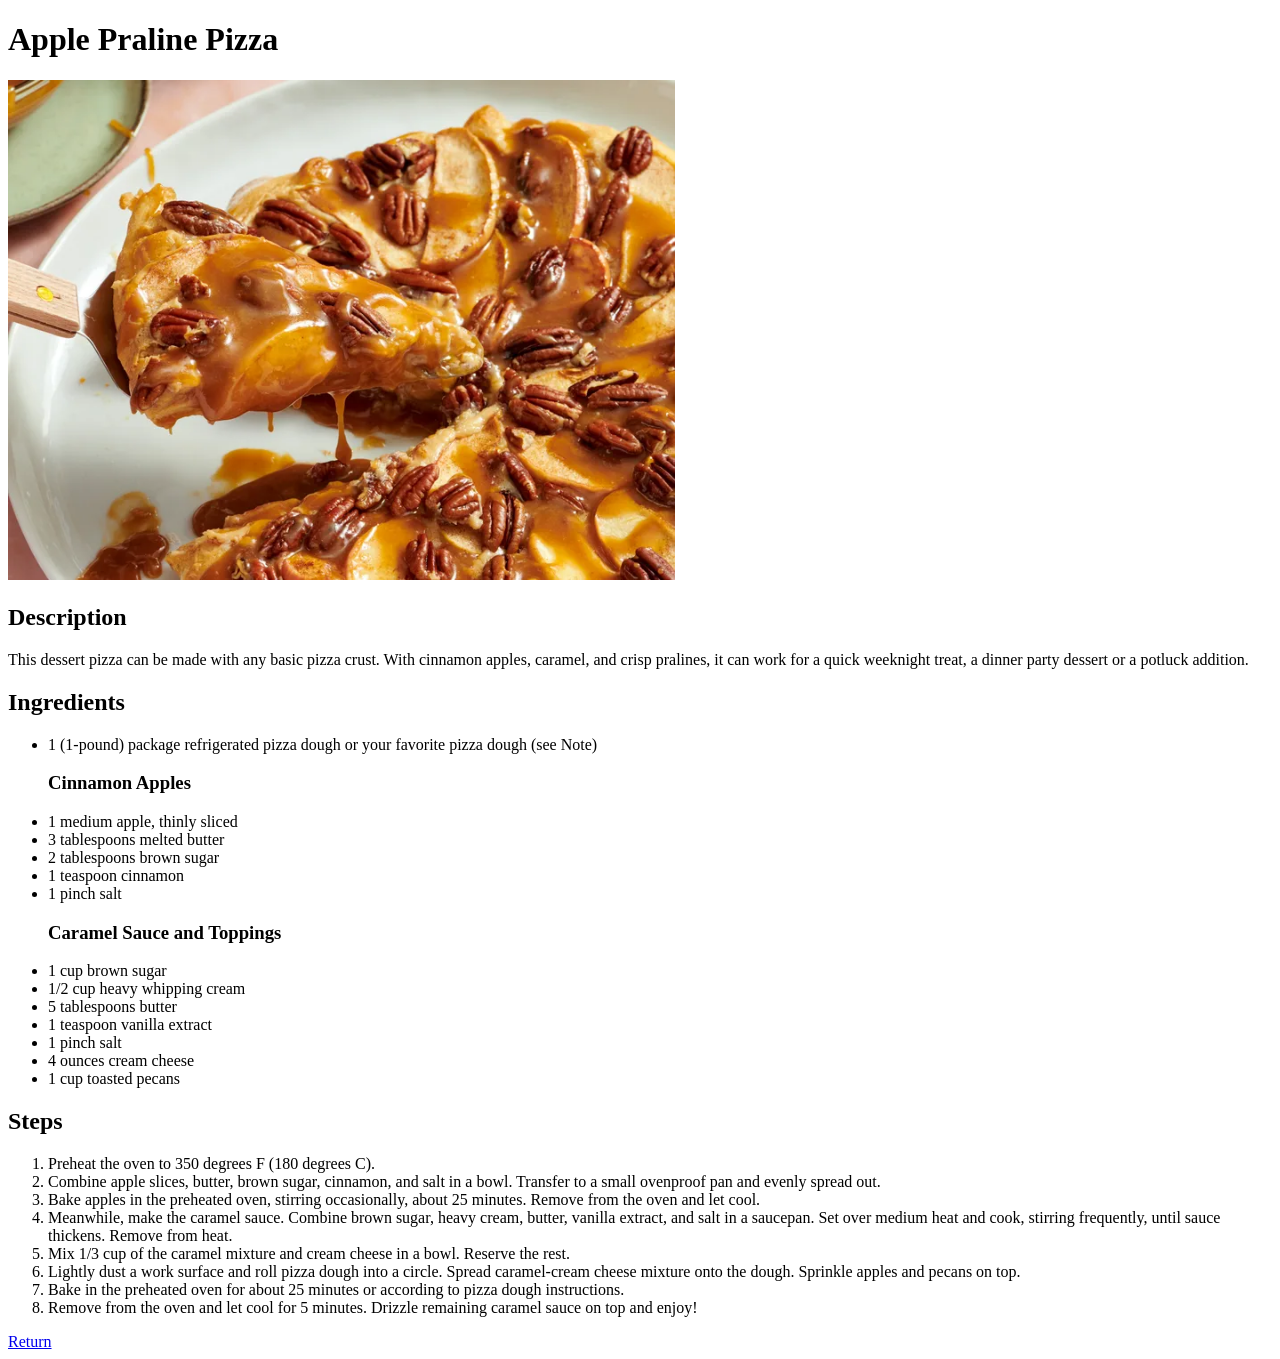
==== recipes/ApplePralinePizza.html @ c2c4f7bc "A New Recipe & Rename Files -Rename 1.html & 2.html in recipes/ to No-BakeBanoffeePuddingTrifles.htm" ====
<!DOCTYPE html>
<html lang="en">
<head>
    <meta charset="UTF-8">
    <meta name="viewport" content="width=device-width, initial-scale=1.0">
    <title>Apple Praline Pizza</title>
</head>
<body>
    <h1>Apple Praline Pizza</h1>
    <img src="../assets/Apple Praline Pizza.png" alt="Apple Praline Pizza" height="500px" width="auto">
    <h2>Description</h2>
    <p>This dessert pizza can be made with any basic pizza crust. With cinnamon apples, caramel, and crisp pralines, it can work for a quick weeknight treat, a dinner party dessert or a potluck addition.</p>
    <h2>Ingredients</h2>
    <ul>
        <li>1 (1-pound) package refrigerated pizza dough or your favorite pizza dough (see Note)</li>
        <h3>Cinnamon Apples</h3>
        <li>1 medium apple, thinly sliced</li>
        <li>3 tablespoons melted butter</li>
        <li>2 tablespoons brown sugar</li>
        <li>1 teaspoon cinnamon</li>
        <li>1 pinch salt</li>
        <h3>Caramel Sauce and Toppings</h3>
        <li>1 cup brown sugar</li>
        <li>1/2 cup heavy whipping cream</li>
        <li>5 tablespoons butter</li>
        <li>1 teaspoon vanilla extract</li>
        <li>1 pinch salt</li>
        <li>4 ounces cream cheese</li>
        <li>1 cup toasted pecans</li>
    </ul>
    <h2>Steps</h2>
    <ol>
        <li>Preheat the oven to 350 degrees F (180 degrees C).</li>
        <li>Combine apple slices, butter, brown sugar, cinnamon, and salt in a bowl. Transfer to a small ovenproof pan and evenly spread out.</li>
        <li>Bake apples in the preheated oven, stirring occasionally, about 25 minutes. Remove from the oven and let cool.</li>
        <li>Meanwhile, make the caramel sauce. Combine brown sugar, heavy cream, butter, vanilla extract, and salt in a saucepan. Set over medium heat and cook, stirring frequently, until sauce thickens. Remove from heat.</li>
        <li>Mix 1/3 cup of the caramel mixture and cream cheese in a bowl. Reserve the rest.</li>
        <li>Lightly dust a work surface and roll pizza dough into a circle. Spread caramel-cream cheese mixture onto the dough. Sprinkle apples and pecans on top.</li>
        <li>Bake in the preheated oven for about 25 minutes or according to pizza dough instructions.</li>
        <li>Remove from the oven and let cool for 5 minutes. Drizzle remaining caramel sauce on top and enjoy!</li>
    </ol>
    <a href="../index.html" target="_self" rel="noopener noreferrer">Return</a>
</body>
</html>
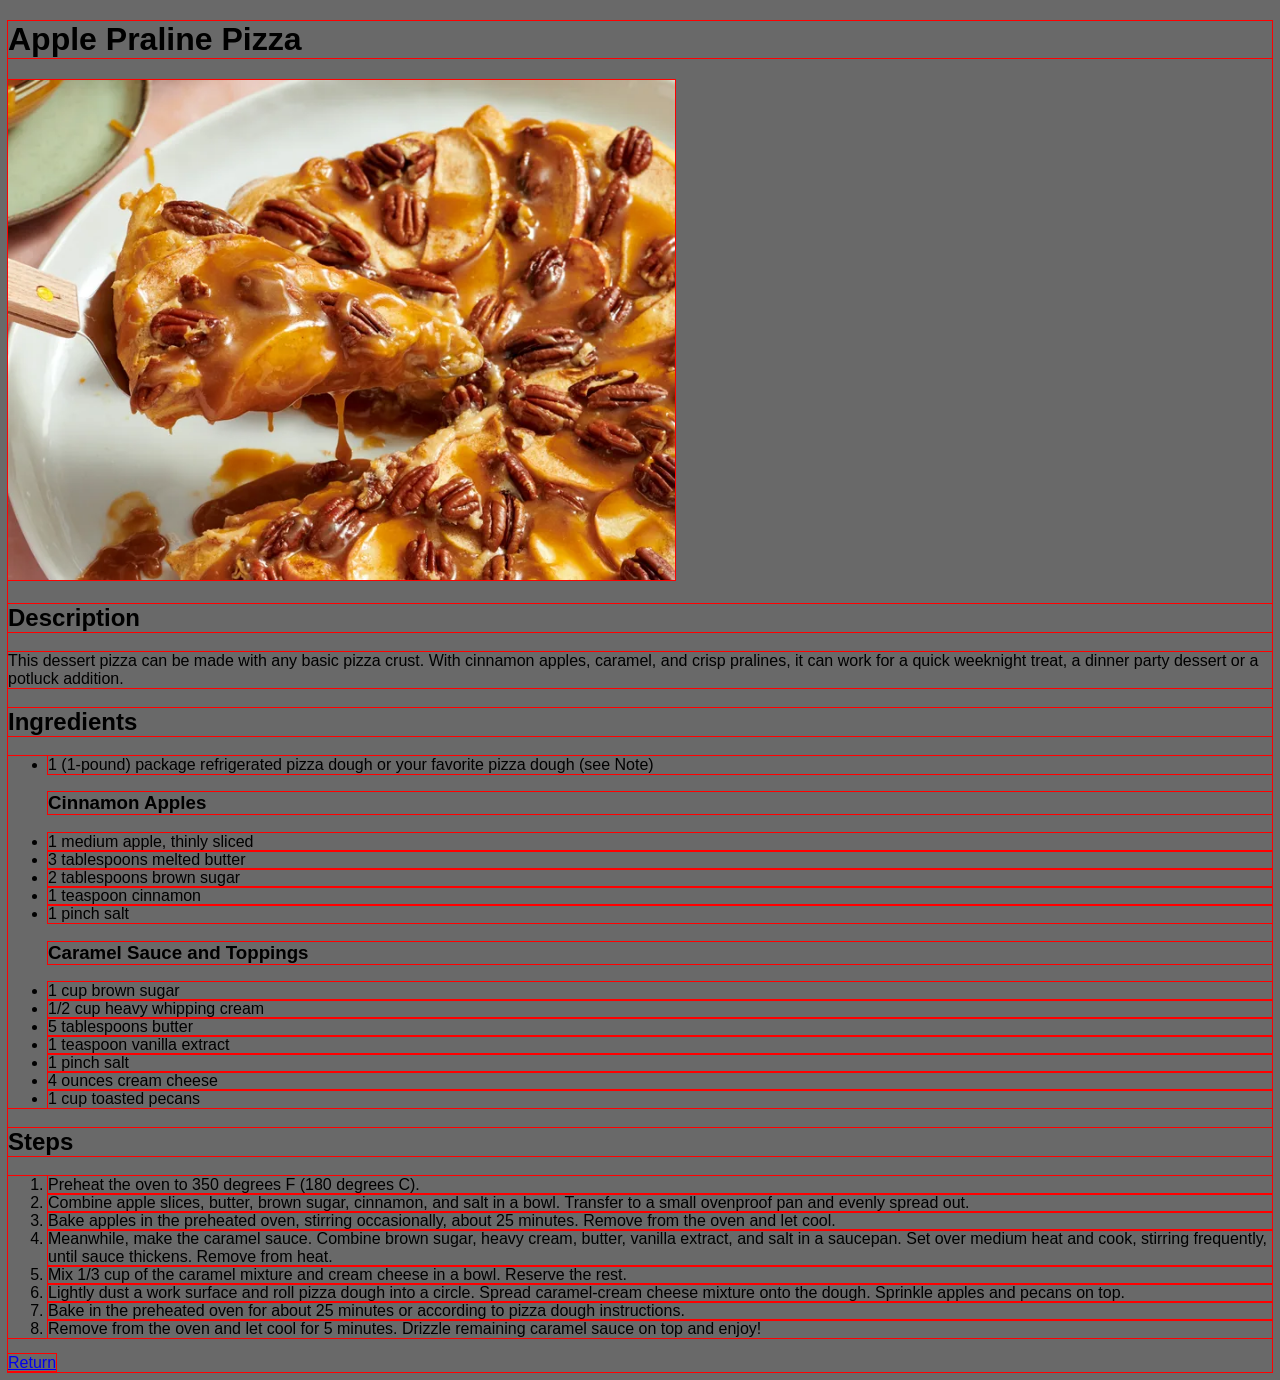
==== commit c4fbee2d: "link style.css to index.html Create style.css" ====
--- a/recipes/ApplePralinePizza.html
+++ b/recipes/ApplePralinePizza.html
@@ -1,44 +1,80 @@
-<!DOCTYPE html>
+<!doctype html>
 <html lang="en">
-<head>
-    <meta charset="UTF-8">
-    <meta name="viewport" content="width=device-width, initial-scale=1.0">
+  <head>
+    <meta charset="UTF-8" />
+    <meta name="viewport" content="width=device-width, initial-scale=1.0" />
+    <link href="../style.css" rel="stylesheet" />
     <title>Apple Praline Pizza</title>
-</head>
-<body>
+  </head>
+  <body>
     <h1>Apple Praline Pizza</h1>
-    <img src="../assets/Apple Praline Pizza.png" alt="Apple Praline Pizza" height="500px" width="auto">
+    <img
+      src="../assets/Apple Praline Pizza.png"
+      alt="Apple Praline Pizza"
+      height="500px"
+      width="auto"
+    />
     <h2>Description</h2>
-    <p>This dessert pizza can be made with any basic pizza crust. With cinnamon apples, caramel, and crisp pralines, it can work for a quick weeknight treat, a dinner party dessert or a potluck addition.</p>
+    <p>
+      This dessert pizza can be made with any basic pizza crust. With cinnamon
+      apples, caramel, and crisp pralines, it can work for a quick weeknight
+      treat, a dinner party dessert or a potluck addition.
+    </p>
     <h2>Ingredients</h2>
     <ul>
-        <li>1 (1-pound) package refrigerated pizza dough or your favorite pizza dough (see Note)</li>
-        <h3>Cinnamon Apples</h3>
-        <li>1 medium apple, thinly sliced</li>
-        <li>3 tablespoons melted butter</li>
-        <li>2 tablespoons brown sugar</li>
-        <li>1 teaspoon cinnamon</li>
-        <li>1 pinch salt</li>
-        <h3>Caramel Sauce and Toppings</h3>
-        <li>1 cup brown sugar</li>
-        <li>1/2 cup heavy whipping cream</li>
-        <li>5 tablespoons butter</li>
-        <li>1 teaspoon vanilla extract</li>
-        <li>1 pinch salt</li>
-        <li>4 ounces cream cheese</li>
-        <li>1 cup toasted pecans</li>
+      <li>
+        1 (1-pound) package refrigerated pizza dough or your favorite pizza
+        dough (see Note)
+      </li>
+      <h3>Cinnamon Apples</h3>
+      <li>1 medium apple, thinly sliced</li>
+      <li>3 tablespoons melted butter</li>
+      <li>2 tablespoons brown sugar</li>
+      <li>1 teaspoon cinnamon</li>
+      <li>1 pinch salt</li>
+      <h3>Caramel Sauce and Toppings</h3>
+      <li>1 cup brown sugar</li>
+      <li>1/2 cup heavy whipping cream</li>
+      <li>5 tablespoons butter</li>
+      <li>1 teaspoon vanilla extract</li>
+      <li>1 pinch salt</li>
+      <li>4 ounces cream cheese</li>
+      <li>1 cup toasted pecans</li>
     </ul>
     <h2>Steps</h2>
     <ol>
-        <li>Preheat the oven to 350 degrees F (180 degrees C).</li>
-        <li>Combine apple slices, butter, brown sugar, cinnamon, and salt in a bowl. Transfer to a small ovenproof pan and evenly spread out.</li>
-        <li>Bake apples in the preheated oven, stirring occasionally, about 25 minutes. Remove from the oven and let cool.</li>
-        <li>Meanwhile, make the caramel sauce. Combine brown sugar, heavy cream, butter, vanilla extract, and salt in a saucepan. Set over medium heat and cook, stirring frequently, until sauce thickens. Remove from heat.</li>
-        <li>Mix 1/3 cup of the caramel mixture and cream cheese in a bowl. Reserve the rest.</li>
-        <li>Lightly dust a work surface and roll pizza dough into a circle. Spread caramel-cream cheese mixture onto the dough. Sprinkle apples and pecans on top.</li>
-        <li>Bake in the preheated oven for about 25 minutes or according to pizza dough instructions.</li>
-        <li>Remove from the oven and let cool for 5 minutes. Drizzle remaining caramel sauce on top and enjoy!</li>
+      <li>Preheat the oven to 350 degrees F (180 degrees C).</li>
+      <li>
+        Combine apple slices, butter, brown sugar, cinnamon, and salt in a bowl.
+        Transfer to a small ovenproof pan and evenly spread out.
+      </li>
+      <li>
+        Bake apples in the preheated oven, stirring occasionally, about 25
+        minutes. Remove from the oven and let cool.
+      </li>
+      <li>
+        Meanwhile, make the caramel sauce. Combine brown sugar, heavy cream,
+        butter, vanilla extract, and salt in a saucepan. Set over medium heat
+        and cook, stirring frequently, until sauce thickens. Remove from heat.
+      </li>
+      <li>
+        Mix 1/3 cup of the caramel mixture and cream cheese in a bowl. Reserve
+        the rest.
+      </li>
+      <li>
+        Lightly dust a work surface and roll pizza dough into a circle. Spread
+        caramel-cream cheese mixture onto the dough. Sprinkle apples and pecans
+        on top.
+      </li>
+      <li>
+        Bake in the preheated oven for about 25 minutes or according to pizza
+        dough instructions.
+      </li>
+      <li>
+        Remove from the oven and let cool for 5 minutes. Drizzle remaining
+        caramel sauce on top and enjoy!
+      </li>
     </ol>
     <a href="../index.html" target="_self" rel="noopener noreferrer">Return</a>
-</body>
-</html>+  </body>
+</html>
--- a/style.css
+++ b/style.css
@@ -0,0 +1,49 @@
+* {
+  font-family: Impact, Haettenschweiler, "Arial Narrow Bold", sans-serif;
+  outline: 1px solid red;
+}
+
+body {
+  background-color: dimgrey;
+}
+
+.recorner img {
+  border-radius: 50px;
+}
+
+.TitleBox {
+  color: white;
+  background-color: black;
+  border-radius: 50px;
+  width: 350px;
+  height: 100px;
+  align-content: center;
+  margin: 50px;
+}
+
+/*.listbutton {
+  align-content: center;
+}*/
+
+.listbutton li {
+  background-color: lightslategray;
+  font-size: 20px;
+  margin: 25px;
+  /*align-content: center;*/
+  padding: 15px;
+  border-radius: 10px;
+  width: 400px;
+  box-shadow: 6px 6px 10px darkslategrey;
+  list-style-type: none;
+}
+
+.listbutton li:hover {
+  background-color: black;
+}
+
+.listbutton li a {
+  font-weight: bold;
+  text-decoration: none;
+  color: white;
+  /*align-content: center*/
+}
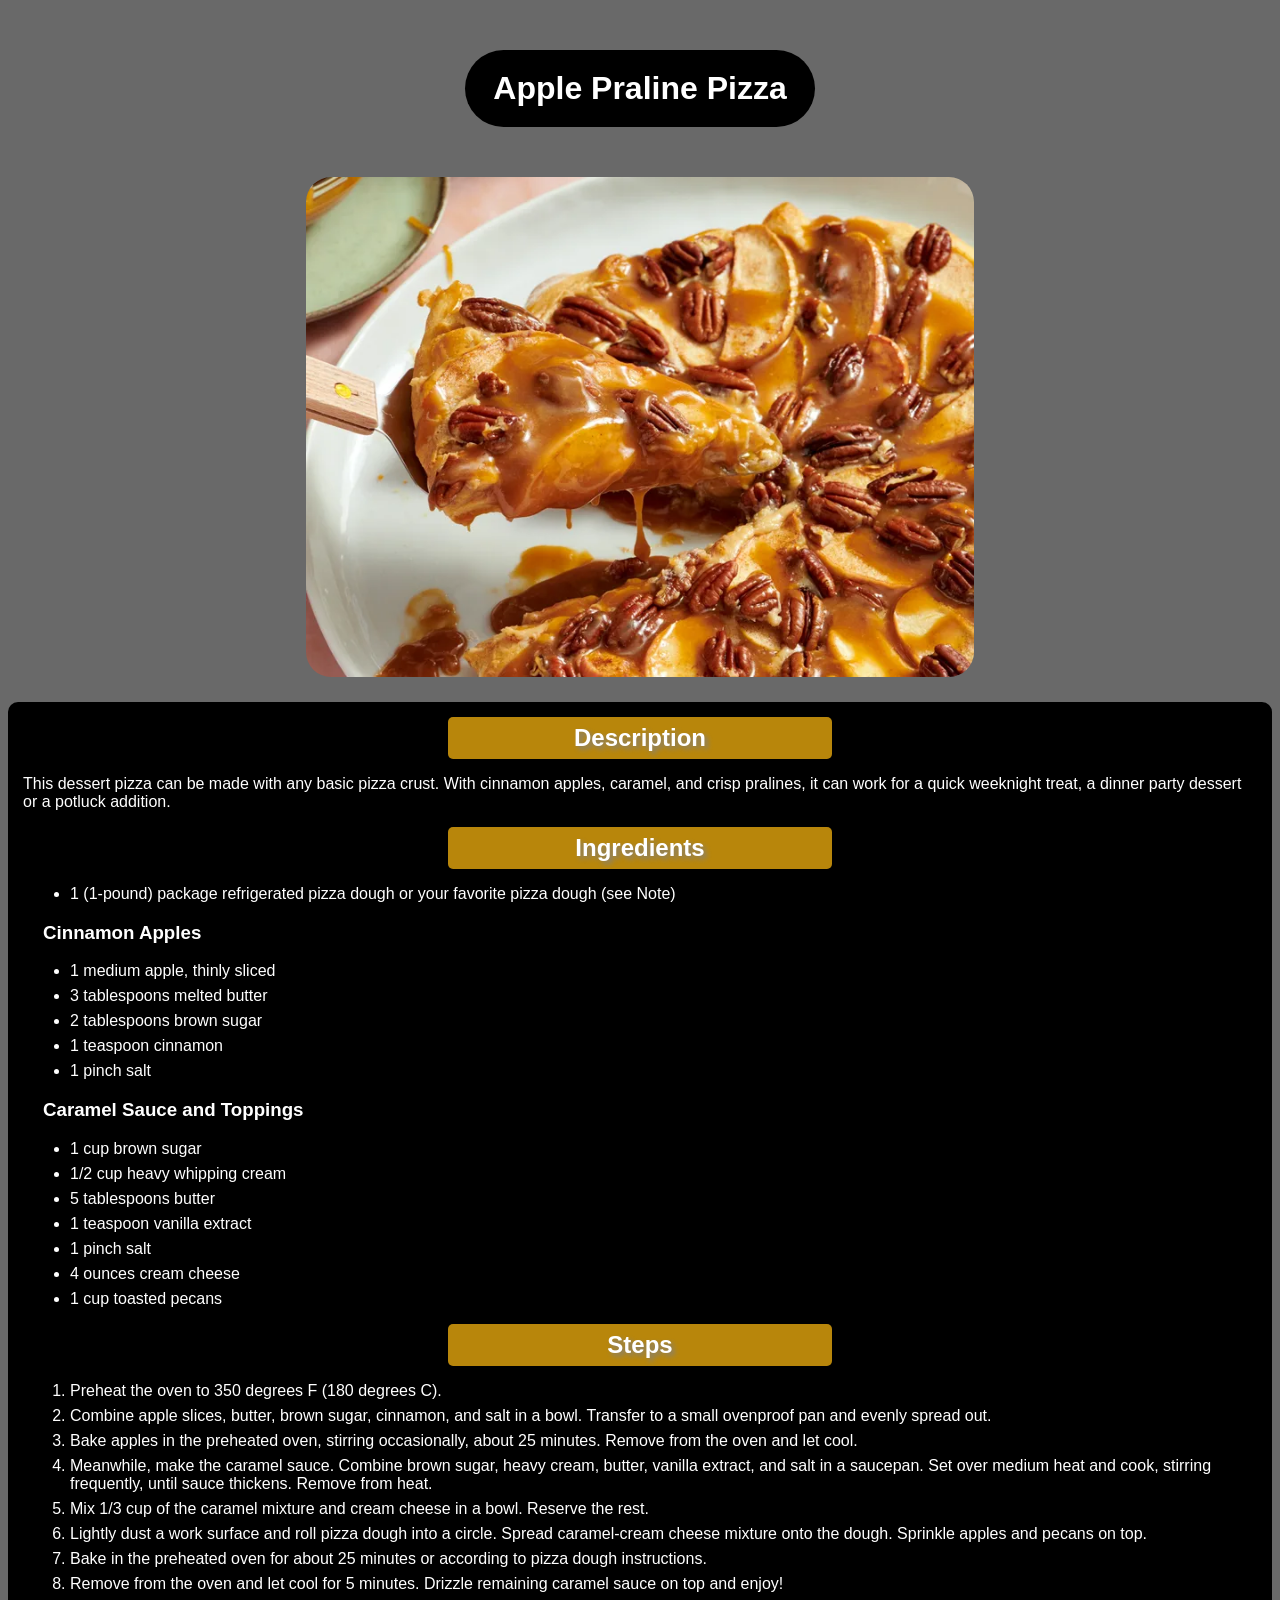
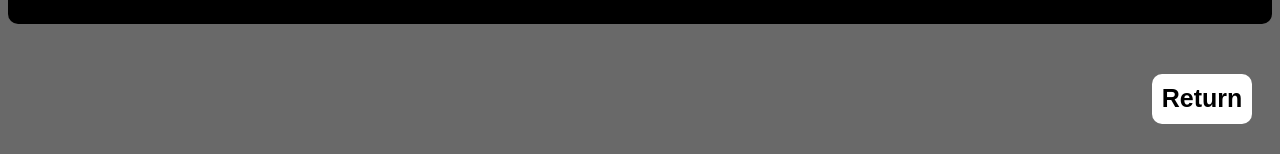
==== commit d41f7176: "Add style to all recipes pages Add Style Element to style.css Fixed some UI in index.html" ====
--- a/recipes/ApplePralinePizza.html
+++ b/recipes/ApplePralinePizza.html
@@ -7,74 +7,82 @@
     <title>Apple Praline Pizza</title>
   </head>
   <body>
-    <h1>Apple Praline Pizza</h1>
+    <div class="TitleBox">
+      <h1>Apple Praline Pizza</h1>
+    </div>
     <img
       src="../assets/Apple Praline Pizza.png"
       alt="Apple Praline Pizza"
       height="500px"
       width="auto"
     />
-    <h2>Description</h2>
-    <p>
-      This dessert pizza can be made with any basic pizza crust. With cinnamon
-      apples, caramel, and crisp pralines, it can work for a quick weeknight
-      treat, a dinner party dessert or a potluck addition.
-    </p>
-    <h2>Ingredients</h2>
-    <ul>
-      <li>
-        1 (1-pound) package refrigerated pizza dough or your favorite pizza
-        dough (see Note)
-      </li>
-      <h3>Cinnamon Apples</h3>
-      <li>1 medium apple, thinly sliced</li>
-      <li>3 tablespoons melted butter</li>
-      <li>2 tablespoons brown sugar</li>
-      <li>1 teaspoon cinnamon</li>
-      <li>1 pinch salt</li>
-      <h3>Caramel Sauce and Toppings</h3>
-      <li>1 cup brown sugar</li>
-      <li>1/2 cup heavy whipping cream</li>
-      <li>5 tablespoons butter</li>
-      <li>1 teaspoon vanilla extract</li>
-      <li>1 pinch salt</li>
-      <li>4 ounces cream cheese</li>
-      <li>1 cup toasted pecans</li>
-    </ul>
-    <h2>Steps</h2>
-    <ol>
-      <li>Preheat the oven to 350 degrees F (180 degrees C).</li>
-      <li>
-        Combine apple slices, butter, brown sugar, cinnamon, and salt in a bowl.
-        Transfer to a small ovenproof pan and evenly spread out.
-      </li>
-      <li>
-        Bake apples in the preheated oven, stirring occasionally, about 25
-        minutes. Remove from the oven and let cool.
-      </li>
-      <li>
-        Meanwhile, make the caramel sauce. Combine brown sugar, heavy cream,
-        butter, vanilla extract, and salt in a saucepan. Set over medium heat
-        and cook, stirring frequently, until sauce thickens. Remove from heat.
-      </li>
-      <li>
-        Mix 1/3 cup of the caramel mixture and cream cheese in a bowl. Reserve
-        the rest.
-      </li>
-      <li>
-        Lightly dust a work surface and roll pizza dough into a circle. Spread
-        caramel-cream cheese mixture onto the dough. Sprinkle apples and pecans
-        on top.
-      </li>
-      <li>
-        Bake in the preheated oven for about 25 minutes or according to pizza
-        dough instructions.
-      </li>
-      <li>
-        Remove from the oven and let cool for 5 minutes. Drizzle remaining
-        caramel sauce on top and enjoy!
-      </li>
-    </ol>
-    <a href="../index.html" target="_self" rel="noopener noreferrer">Return</a>
+    <div class="desc">
+      <h2>Description</h2>
+      <p>
+        This dessert pizza can be made with any basic pizza crust. With cinnamon
+        apples, caramel, and crisp pralines, it can work for a quick weeknight
+        treat, a dinner party dessert or a potluck addition.
+      </p>
+      <h2>Ingredients</h2>
+      <ul>
+        <li>
+          1 (1-pound) package refrigerated pizza dough or your favorite pizza
+          dough (see Note)
+        </li>
+        <h3>Cinnamon Apples</h3>
+        <li>1 medium apple, thinly sliced</li>
+        <li>3 tablespoons melted butter</li>
+        <li>2 tablespoons brown sugar</li>
+        <li>1 teaspoon cinnamon</li>
+        <li>1 pinch salt</li>
+        <h3>Caramel Sauce and Toppings</h3>
+        <li>1 cup brown sugar</li>
+        <li>1/2 cup heavy whipping cream</li>
+        <li>5 tablespoons butter</li>
+        <li>1 teaspoon vanilla extract</li>
+        <li>1 pinch salt</li>
+        <li>4 ounces cream cheese</li>
+        <li>1 cup toasted pecans</li>
+      </ul>
+      <h2>Steps</h2>
+      <ol>
+        <li>Preheat the oven to 350 degrees F (180 degrees C).</li>
+        <li>
+          Combine apple slices, butter, brown sugar, cinnamon, and salt in a
+          bowl. Transfer to a small ovenproof pan and evenly spread out.
+        </li>
+        <li>
+          Bake apples in the preheated oven, stirring occasionally, about 25
+          minutes. Remove from the oven and let cool.
+        </li>
+        <li>
+          Meanwhile, make the caramel sauce. Combine brown sugar, heavy cream,
+          butter, vanilla extract, and salt in a saucepan. Set over medium heat
+          and cook, stirring frequently, until sauce thickens. Remove from heat.
+        </li>
+        <li>
+          Mix 1/3 cup of the caramel mixture and cream cheese in a bowl. Reserve
+          the rest.
+        </li>
+        <li>
+          Lightly dust a work surface and roll pizza dough into a circle. Spread
+          caramel-cream cheese mixture onto the dough. Sprinkle apples and
+          pecans on top.
+        </li>
+        <li>
+          Bake in the preheated oven for about 25 minutes or according to pizza
+          dough instructions.
+        </li>
+        <li>
+          Remove from the oven and let cool for 5 minutes. Drizzle remaining
+          caramel sauce on top and enjoy!
+        </li>
+      </ol>
+    </div>
+    <div class="button">
+      <a href="../index.html" target="_self" rel="noopener noreferrer"
+        >Return</a
+      >
+    </div>
   </body>
 </html>
--- a/style.css
+++ b/style.css
@@ -1,24 +1,25 @@
 * {
-  font-family: Impact, Haettenschweiler, "Arial Narrow Bold", sans-serif;
-  outline: 1px solid red;
+  font-family: Helvetica;
+  /*outline: 1px solid red;*/
 }
 
 body {
   background-color: dimgrey;
 }
 
-.recorner img {
-  border-radius: 50px;
-}
-
 .TitleBox {
   color: white;
+  padding: auto 0;
   background-color: black;
   border-radius: 50px;
   width: 350px;
-  height: 100px;
   align-content: center;
-  margin: 50px;
+  text-align: center;
+  margin: 50px auto;
+}
+
+.TitleBox h1 {
+  margin: 20px 0;
 }
 
 /*.listbutton {
@@ -28,13 +29,14 @@
 .listbutton li {
   background-color: lightslategray;
   font-size: 20px;
-  margin: 25px;
+  margin: 25px auto;
   /*align-content: center;*/
   padding: 15px;
   border-radius: 10px;
   width: 400px;
   box-shadow: 6px 6px 10px darkslategrey;
   list-style-type: none;
+  font-weight: bold;
 }
 
 .listbutton li:hover {
@@ -42,8 +44,72 @@
 }
 
 .listbutton li a {
-  font-weight: bold;
+  /*font-weight: bold;*/
   text-decoration: none;
   color: white;
   /*align-content: center*/
 }
+
+.desc {
+  background-color: black;
+  color: white;
+  padding: 15px;
+  margin: 25px auto;
+  border-radius: 10px;
+}
+
+.desc h2 {
+  text-align: center;
+  background-color: darkgoldenrod;
+  padding: 7px;
+  width: 30%;
+  margin: 0 auto;
+  text-shadow: 3px 3px 5px grey;
+  border-radius: 5px;
+}
+
+.desc h3 {
+  margin-left: -20px;
+  font-weight: bold;
+}
+
+.desc ul li {
+  margin: 7px;
+}
+
+.desc ol li {
+  margin: 7px;
+}
+
+.button {
+  font-weight: bold;
+  font-size: 25px;
+  width: 100px;
+  height: 50px;
+  text-align: center;
+  background-color: white;
+  align-content: center;
+  text-decoration: none;
+  margin-top: 50px;
+  margin-bottom: 30px;
+  margin-right: 20px;
+  margin-left: auto;
+  border-radius: 10px;
+}
+
+.button:hover {
+  background-color: saddlebrown;
+  color: white;
+}
+
+.button a {
+  text-decoration: none;
+  color: inherit;
+}
+
+body img {
+  border-radius: 25px;
+  display: block;
+  margin-left: auto;
+  margin-right: auto;
+}
